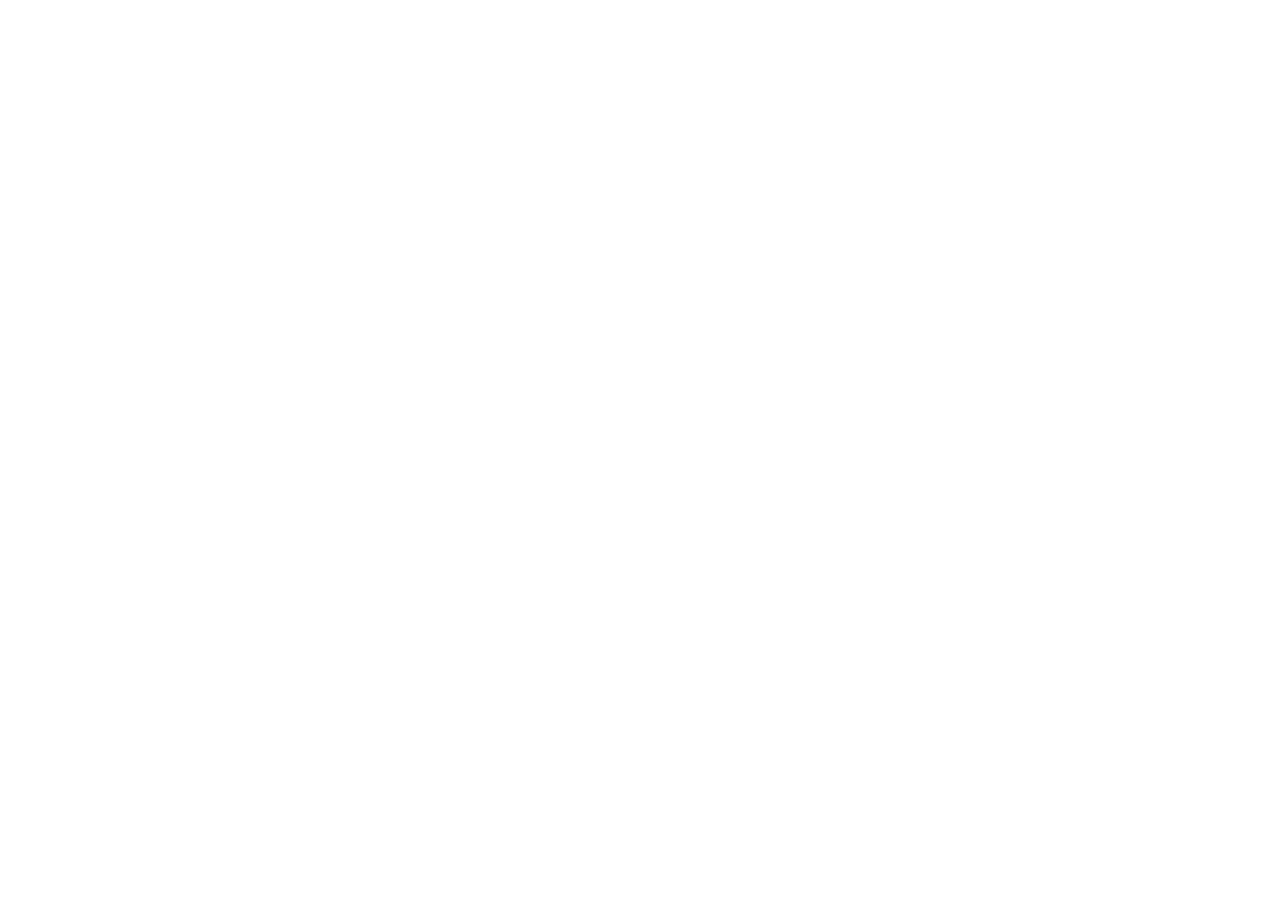
==== login.html @ be06578c "大事件—_02初始化项目" ====
<!DOCTYPE html>
<html lang="en">

<head>
    <meta charset="UTF-8">
    <meta http-equiv="X-UA-Compatible" content="IE=edge">
    <meta name="viewport" content="width=device-width, initial-scale=1.0">
    <title>大事件 - 登录界面</title>


</head>

<body>

</body>

</html>
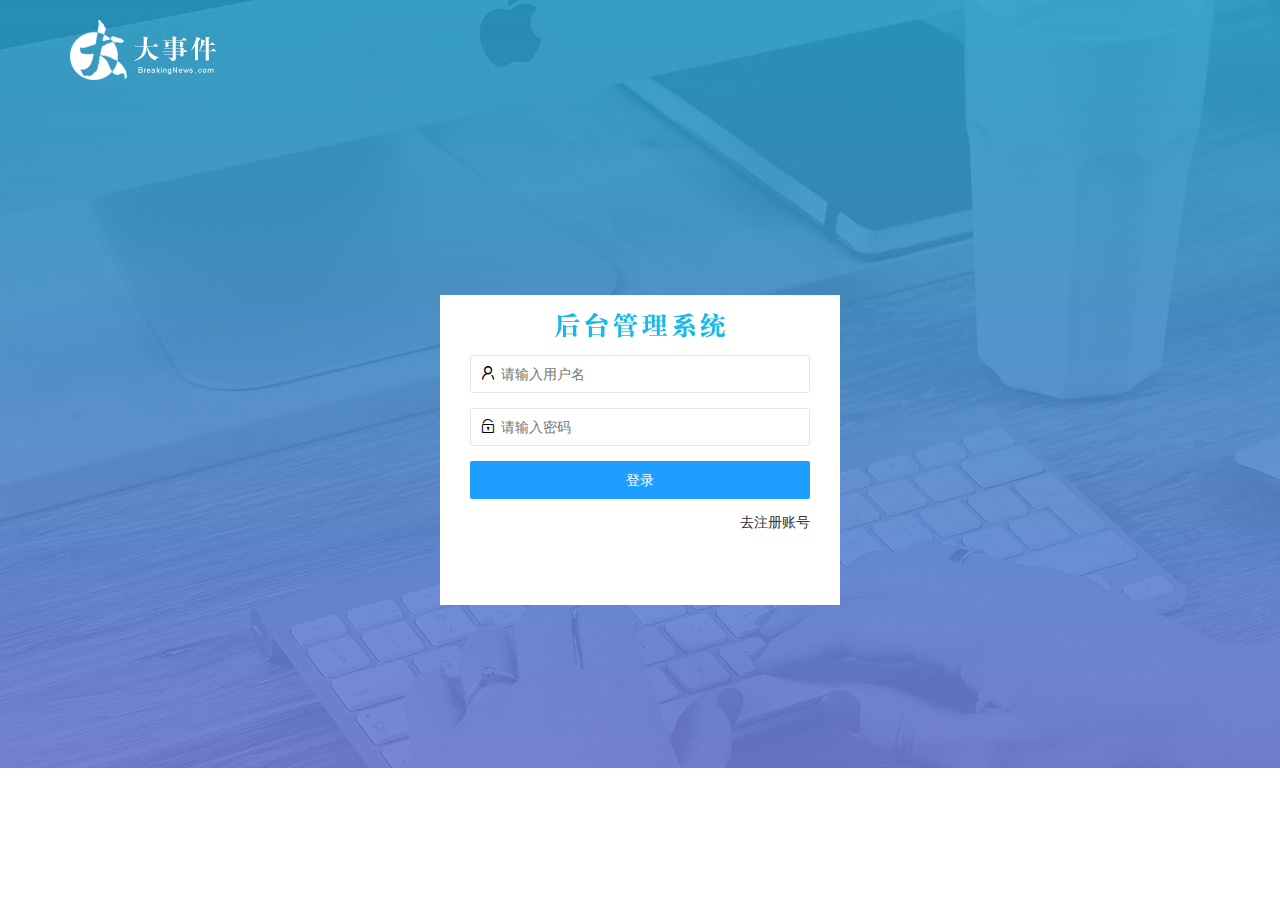
==== commit 3dfcabc5: "注册登录功能完成" ====
--- a/login.html
+++ b/login.html
@@ -6,12 +6,84 @@
     <meta http-equiv="X-UA-Compatible" content="IE=edge">
     <meta name="viewport" content="width=device-width, initial-scale=1.0">
     <title>大事件 - 登录界面</title>
-
-
+    <!-- 引入layui样式 -->
+    <link rel="stylesheet" href="./assets/lib/layui/css/layui.css">
+    <!-- 引入本界面样式 -->
+    <link rel="stylesheet" href="./assets/css/login.css">
 </head>
 
 <body>
+    <div class="layui-main">
+        <!-- 顶部logo区域 -->
+        <div class="header">
+            <img src="./assets/images/logo.png" alt="">
+        </div>
+        <!-- 登录和注册区域 -->
+        <div class="loginAndReg">
+            <!-- 标题 -->
+            <div class="title"></div>
+            <!-- 登录模块 -->
+            <div class="longin">
+                <form class="layui-form" id="form-login" action="">
+                    <div class="layui-form-item">
+                        <i class="layui-icon layui-icon-username"></i>
+                        <input type="text" name="username" required lay-verify="required" placeholder="请输入用户名"
+                            autocomplete="off" class="layui-input">
+                    </div>
+                    <div class="layui-form-item">
+                        <i class="layui-icon layui-icon-password"></i>
+                        <input type="text" name="password" required lay-verify="required|pwd" placeholder="请输入密码"
+                            autocomplete="off" class="layui-input">
+                    </div>
+                    <div class="layui-form-item">
+                        <button class="layui-btn layui-btn-normal layui-btn-fluid" lay-submit
+                            lay-filter="formDemo">登录</button>
+                    </div>
+                    <div class="layui-form-item links">
+                        <a href="javascript:;" id="link_reg">去注册账号</a>
+                    </div>
+                </form>
 
+            </div>
+            <!-- 注册模块 -->
+            <div class="reg" style="display: none;">
+                <form class="layui-form" id="form-reg" action="">
+                    <div class="layui-form-item">
+                        <i class="layui-icon layui-icon-username"></i>
+                        <input type="text" name="username" required lay-verify="required" placeholder="请输入用户名"
+                            autocomplete="off" class="layui-input">
+                    </div>
+                    <div class="layui-form-item">
+                        <i class="layui-icon layui-icon-password"></i>
+                        <input type="text" name="password" required lay-verify="required|pwd" placeholder="请输入密码"
+                            autocomplete="off" class="layui-input">
+                    </div>
+                    <div class="layui-form-item">
+                        <i class="layui-icon layui-icon-password"></i>
+                        <input type="text" name="repassword" required lay-verify="required|repwd" placeholder="再次确认密码"
+                            autocomplete="off" class="layui-input">
+                    </div>
+                    <div class="layui-form-item">
+                        <button class="layui-btn layui-btn-normal layui-btn-fluid" lay-submit
+                            lay-filter="formDemo">注册</button>
+                    </div>
+                    <div class="layui-form-item links">
+                        <a href="javascript:;" id="link_login">去登录</a>
+                    </div>
+                </form>
+
+            </div>
+
+        </div>
+    </div>
+    <!-- 引入layui.js文件 与jq文件没有联系 -->
+    <script src="/assets/lib/layui/layui.all.js"></script>
+    <!-- 引入jq文件 -->
+    <script src="/assets/lib/jquery.js"></script>
+    <!-- 引入baseAPI 必须在jq后面 -->
+    <script src="/assets/js/baseAPI.js"></script>
+    <!-- 引入本界面js文件 -->
+    <script src="/assets/js/longin.js"></script>
 </body>
 
 </html>--- a/assets/lib/layui/css/layui.css
+++ b/assets/lib/layui/css/layui.css
@@ -0,0 +1,2 @@
+/** layui-v2.5.5 MIT License By https://www.layui.com */
+ .layui-inline,img{display:inline-block;vertical-align:middle}h1,h2,h3,h4,h5,h6{font-weight:400}.layui-edge,.layui-header,.layui-inline,.layui-main{position:relative}.layui-body,.layui-edge,.layui-elip{overflow:hidden}.layui-btn,.layui-edge,.layui-inline,img{vertical-align:middle}.layui-btn,.layui-disabled,.layui-icon,.layui-unselect{-moz-user-select:none;-webkit-user-select:none;-ms-user-select:none}.layui-elip,.layui-form-checkbox span,.layui-form-pane .layui-form-label{text-overflow:ellipsis;white-space:nowrap}.layui-breadcrumb,.layui-tree-btnGroup{visibility:hidden}blockquote,body,button,dd,div,dl,dt,form,h1,h2,h3,h4,h5,h6,input,li,ol,p,pre,td,textarea,th,ul{margin:0;padding:0;-webkit-tap-highlight-color:rgba(0,0,0,0)}a:active,a:hover{outline:0}img{border:none}li{list-style:none}table{border-collapse:collapse;border-spacing:0}h4,h5,h6{font-size:100%}button,input,optgroup,option,select,textarea{font-family:inherit;font-size:inherit;font-style:inherit;font-weight:inherit;outline:0}pre{white-space:pre-wrap;white-space:-moz-pre-wrap;white-space:-pre-wrap;white-space:-o-pre-wrap;word-wrap:break-word}body{line-height:24px;font:14px Helvetica Neue,Helvetica,PingFang SC,Tahoma,Arial,sans-serif}hr{height:1px;margin:10px 0;border:0;clear:both}a{color:#333;text-decoration:none}a:hover{color:#777}a cite{font-style:normal;*cursor:pointer}.layui-border-box,.layui-border-box *{box-sizing:border-box}.layui-box,.layui-box *{box-sizing:content-box}.layui-clear{clear:both;*zoom:1}.layui-clear:after{content:'\20';clear:both;*zoom:1;display:block;height:0}.layui-inline{*display:inline;*zoom:1}.layui-edge{display:inline-block;width:0;height:0;border-width:6px;border-style:dashed;border-color:transparent}.layui-edge-top{top:-4px;border-bottom-color:#999;border-bottom-style:solid}.layui-edge-right{border-left-color:#999;border-left-style:solid}.layui-edge-bottom{top:2px;border-top-color:#999;border-top-style:solid}.layui-edge-left{border-right-color:#999;border-right-style:solid}.layui-disabled,.layui-disabled:hover{color:#d2d2d2!important;cursor:not-allowed!important}.layui-circle{border-radius:100%}.layui-show{display:block!important}.layui-hide{display:none!important}@font-face{font-family:layui-icon;src:url(../font/iconfont.eot?v=250);src:url(../font/iconfont.eot?v=250#iefix) format('embedded-opentype'),url(../font/iconfont.woff2?v=250) format('woff2'),url(../font/iconfont.woff?v=250) format('woff'),url(../font/iconfont.ttf?v=250) format('truetype'),url(../font/iconfont.svg?v=250#layui-icon) format('svg')}.layui-icon{font-family:layui-icon!important;font-size:16px;font-style:normal;-webkit-font-smoothing:antialiased;-moz-osx-font-smoothing:grayscale}.layui-icon-reply-fill:before{content:"\e611"}.layui-icon-set-fill:before{content:"\e614"}.layui-icon-menu-fill:before{content:"\e60f"}.layui-icon-search:before{content:"\e615"}.layui-icon-share:before{content:"\e641"}.layui-icon-set-sm:before{content:"\e620"}.layui-icon-engine:before{content:"\e628"}.layui-icon-close:before{content:"\1006"}.layui-icon-close-fill:before{content:"\1007"}.layui-icon-chart-screen:before{content:"\e629"}.layui-icon-star:before{content:"\e600"}.layui-icon-circle-dot:before{content:"\e617"}.layui-icon-chat:before{content:"\e606"}.layui-icon-release:before{content:"\e609"}.layui-icon-list:before{content:"\e60a"}.layui-icon-chart:before{content:"\e62c"}.layui-icon-ok-circle:before{content:"\1005"}.layui-icon-layim-theme:before{content:"\e61b"}.layui-icon-table:before{content:"\e62d"}.layui-icon-right:before{content:"\e602"}.layui-icon-left:before{content:"\e603"}.layui-icon-cart-simple:before{content:"\e698"}.layui-icon-face-cry:before{content:"\e69c"}.layui-icon-face-smile:before{content:"\e6af"}.layui-icon-survey:before{content:"\e6b2"}.layui-icon-tree:before{content:"\e62e"}.layui-icon-upload-circle:before{content:"\e62f"}.layui-icon-add-circle:before{content:"\e61f"}.layui-icon-download-circle:before{content:"\e601"}.layui-icon-templeate-1:before{content:"\e630"}.layui-icon-util:before{content:"\e631"}.layui-icon-face-surprised:before{content:"\e664"}.layui-icon-edit:before{content:"\e642"}.layui-icon-speaker:before{content:"\e645"}.layui-icon-down:before{content:"\e61a"}.layui-icon-file:before{content:"\e621"}.layui-icon-layouts:before{content:"\e632"}.layui-icon-rate-half:before{content:"\e6c9"}.layui-icon-add-circle-fine:before{content:"\e608"}.layui-icon-prev-circle:before{content:"\e633"}.layui-icon-read:before{content:"\e705"}.layui-icon-404:before{content:"\e61c"}.layui-icon-carousel:before{content:"\e634"}.layui-icon-help:before{content:"\e607"}.layui-icon-code-circle:before{content:"\e635"}.layui-icon-water:before{content:"\e636"}.layui-icon-username:before{content:"\e66f"}.layui-icon-find-fill:before{content:"\e670"}.layui-icon-about:before{content:"\e60b"}.layui-icon-location:before{content:"\e715"}.layui-icon-up:before{content:"\e619"}.layui-icon-pause:before{content:"\e651"}.layui-icon-date:before{content:"\e637"}.layui-icon-layim-uploadfile:before{content:"\e61d"}.layui-icon-delete:before{content:"\e640"}.layui-icon-play:before{content:"\e652"}.layui-icon-top:before{content:"\e604"}.layui-icon-friends:before{content:"\e612"}.layui-icon-refresh-3:before{content:"\e9aa"}.layui-icon-ok:before{content:"\e605"}.layui-icon-layer:before{content:"\e638"}.layui-icon-face-smile-fine:before{content:"\e60c"}.layui-icon-dollar:before{content:"\e659"}.layui-icon-group:before{content:"\e613"}.layui-icon-layim-download:before{content:"\e61e"}.layui-icon-picture-fine:before{content:"\e60d"}.layui-icon-link:before{content:"\e64c"}.layui-icon-diamond:before{content:"\e735"}.layui-icon-log:before{content:"\e60e"}.layui-icon-rate-solid:before{content:"\e67a"}.layui-icon-fonts-del:before{content:"\e64f"}.layui-icon-unlink:before{content:"\e64d"}.layui-icon-fonts-clear:before{content:"\e639"}.layui-icon-triangle-r:before{content:"\e623"}.layui-icon-circle:before{content:"\e63f"}.layui-icon-radio:before{content:"\e643"}.layui-icon-align-center:before{content:"\e647"}.layui-icon-align-right:before{content:"\e648"}.layui-icon-align-left:before{content:"\e649"}.layui-icon-loading-1:before{content:"\e63e"}.layui-icon-return:before{content:"\e65c"}.layui-icon-fonts-strong:before{content:"\e62b"}.layui-icon-upload:before{content:"\e67c"}.layui-icon-dialogue:before{content:"\e63a"}.layui-icon-video:before{content:"\e6ed"}.layui-icon-headset:before{content:"\e6fc"}.layui-icon-cellphone-fine:before{content:"\e63b"}.layui-icon-add-1:before{content:"\e654"}.layui-icon-face-smile-b:before{content:"\e650"}.layui-icon-fonts-html:before{content:"\e64b"}.layui-icon-form:before{content:"\e63c"}.layui-icon-cart:before{content:"\e657"}.layui-icon-camera-fill:before{content:"\e65d"}.layui-icon-tabs:before{content:"\e62a"}.layui-icon-fonts-code:before{content:"\e64e"}.layui-icon-fire:before{content:"\e756"}.layui-icon-set:before{content:"\e716"}.layui-icon-fonts-u:before{content:"\e646"}.layui-icon-triangle-d:before{content:"\e625"}.layui-icon-tips:before{content:"\e702"}.layui-icon-picture:before{content:"\e64a"}.layui-icon-more-vertical:before{content:"\e671"}.layui-icon-flag:before{content:"\e66c"}.layui-icon-loading:before{content:"\e63d"}.layui-icon-fonts-i:before{content:"\e644"}.layui-icon-refresh-1:before{content:"\e666"}.layui-icon-rmb:before{content:"\e65e"}.layui-icon-home:before{content:"\e68e"}.layui-icon-user:before{content:"\e770"}.layui-icon-notice:before{content:"\e667"}.layui-icon-login-weibo:before{content:"\e675"}.layui-icon-voice:before{content:"\e688"}.layui-icon-upload-drag:before{content:"\e681"}.layui-icon-login-qq:before{content:"\e676"}.layui-icon-snowflake:before{content:"\e6b1"}.layui-icon-file-b:before{content:"\e655"}.layui-icon-template:before{content:"\e663"}.layui-icon-auz:before{content:"\e672"}.layui-icon-console:before{content:"\e665"}.layui-icon-app:before{content:"\e653"}.layui-icon-prev:before{content:"\e65a"}.layui-icon-website:before{content:"\e7ae"}.layui-icon-next:before{content:"\e65b"}.layui-icon-component:before{content:"\e857"}.layui-icon-more:before{content:"\e65f"}.layui-icon-login-wechat:before{content:"\e677"}.layui-icon-shrink-right:before{content:"\e668"}.layui-icon-spread-left:before{content:"\e66b"}.layui-icon-camera:before{content:"\e660"}.layui-icon-note:before{content:"\e66e"}.layui-icon-refresh:before{content:"\e669"}.layui-icon-female:before{content:"\e661"}.layui-icon-male:before{content:"\e662"}.layui-icon-password:before{content:"\e673"}.layui-icon-senior:before{content:"\e674"}.layui-icon-theme:before{content:"\e66a"}.layui-icon-tread:before{content:"\e6c5"}.layui-icon-praise:before{content:"\e6c6"}.layui-icon-star-fill:before{content:"\e658"}.layui-icon-rate:before{content:"\e67b"}.layui-icon-template-1:before{content:"\e656"}.layui-icon-vercode:before{content:"\e679"}.layui-icon-cellphone:before{content:"\e678"}.layui-icon-screen-full:before{content:"\e622"}.layui-icon-screen-restore:before{content:"\e758"}.layui-icon-cols:before{content:"\e610"}.layui-icon-export:before{content:"\e67d"}.layui-icon-print:before{content:"\e66d"}.layui-icon-slider:before{content:"\e714"}.layui-icon-addition:before{content:"\e624"}.layui-icon-subtraction:before{content:"\e67e"}.layui-icon-service:before{content:"\e626"}.layui-icon-transfer:before{content:"\e691"}.layui-main{width:1140px;margin:0 auto}.layui-header{z-index:1000;height:60px}.layui-header a:hover{transition:all .5s;-webkit-transition:all .5s}.layui-side{position:fixed;left:0;top:0;bottom:0;z-index:999;width:200px;overflow-x:hidden}.layui-side-scroll{position:relative;width:220px;height:100%;overflow-x:hidden}.layui-body{position:absolute;left:200px;right:0;top:0;bottom:0;z-index:998;width:auto;overflow-y:auto;box-sizing:border-box}.layui-layout-body{overflow:hidden}.layui-layout-admin .layui-header{background-color:#23262E}.layui-layout-admin .layui-side{top:60px;width:200px;overflow-x:hidden}.layui-layout-admin .layui-body{position:fixed;top:60px;bottom:44px}.layui-layout-admin .layui-main{width:auto;margin:0 15px}.layui-layout-admin .layui-footer{position:fixed;left:200px;right:0;bottom:0;height:44px;line-height:44px;padding:0 15px;background-color:#eee}.layui-layout-admin .layui-logo{position:absolute;left:0;top:0;width:200px;height:100%;line-height:60px;text-align:center;color:#009688;font-size:16px}.layui-layout-admin .layui-header .layui-nav{background:0 0}.layui-layout-left{position:absolute!important;left:200px;top:0}.layui-layout-right{position:absolute!important;right:0;top:0}.layui-container{position:relative;margin:0 auto;padding:0 15px;box-sizing:border-box}.layui-fluid{position:relative;margin:0 auto;padding:0 15px}.layui-row:after,.layui-row:before{content:'';display:block;clear:both}.layui-col-lg1,.layui-col-lg10,.layui-col-lg11,.layui-col-lg12,.layui-col-lg2,.layui-col-lg3,.layui-col-lg4,.layui-col-lg5,.layui-col-lg6,.layui-col-lg7,.layui-col-lg8,.layui-col-lg9,.layui-col-md1,.layui-col-md10,.layui-col-md11,.layui-col-md12,.layui-col-md2,.layui-col-md3,.layui-col-md4,.layui-col-md5,.layui-col-md6,.layui-col-md7,.layui-col-md8,.layui-col-md9,.layui-col-sm1,.layui-col-sm10,.layui-col-sm11,.layui-col-sm12,.layui-col-sm2,.layui-col-sm3,.layui-col-sm4,.layui-col-sm5,.layui-col-sm6,.layui-col-sm7,.layui-col-sm8,.layui-col-sm9,.layui-col-xs1,.layui-col-xs10,.layui-col-xs11,.layui-col-xs12,.layui-col-xs2,.layui-col-xs3,.layui-col-xs4,.layui-col-xs5,.layui-col-xs6,.layui-col-xs7,.layui-col-xs8,.layui-col-xs9{position:relative;display:block;box-sizing:border-box}.layui-col-xs1,.layui-col-xs10,.layui-col-xs11,.layui-col-xs12,.layui-col-xs2,.layui-col-xs3,.layui-col-xs4,.layui-col-xs5,.layui-col-xs6,.layui-col-xs7,.layui-col-xs8,.layui-col-xs9{float:left}.layui-col-xs1{width:8.33333333%}.layui-col-xs2{width:16.66666667%}.layui-col-xs3{width:25%}.layui-col-xs4{width:33.33333333%}.layui-col-xs5{width:41.66666667%}.layui-col-xs6{width:50%}.layui-col-xs7{width:58.33333333%}.layui-col-xs8{width:66.66666667%}.layui-col-xs9{width:75%}.layui-col-xs10{width:83.33333333%}.layui-col-xs11{width:91.66666667%}.layui-col-xs12{width:100%}.layui-col-xs-offset1{margin-left:8.33333333%}.layui-col-xs-offset2{margin-left:16.66666667%}.layui-col-xs-offset3{margin-left:25%}.layui-col-xs-offset4{margin-left:33.33333333%}.layui-col-xs-offset5{margin-left:41.66666667%}.layui-col-xs-offset6{margin-left:50%}.layui-col-xs-offset7{margin-left:58.33333333%}.layui-col-xs-offset8{margin-left:66.66666667%}.layui-col-xs-offset9{margin-left:75%}.layui-col-xs-offset10{margin-left:83.33333333%}.layui-col-xs-offset11{margin-left:91.66666667%}.layui-col-xs-offset12{margin-left:100%}@media screen and (max-width:768px){.layui-hide-xs{display:none!important}.layui-show-xs-block{display:block!important}.layui-show-xs-inline{display:inline!important}.layui-show-xs-inline-block{display:inline-block!important}}@media screen and (min-width:768px){.layui-container{width:750px}.layui-hide-sm{display:none!important}.layui-show-sm-block{display:block!important}.layui-show-sm-inline{display:inline!important}.layui-show-sm-inline-block{display:inline-block!important}.layui-col-sm1,.layui-col-sm10,.layui-col-sm11,.layui-col-sm12,.layui-col-sm2,.layui-col-sm3,.layui-col-sm4,.layui-col-sm5,.layui-col-sm6,.layui-col-sm7,.layui-col-sm8,.layui-col-sm9{float:left}.layui-col-sm1{width:8.33333333%}.layui-col-sm2{width:16.66666667%}.layui-col-sm3{width:25%}.layui-col-sm4{width:33.33333333%}.layui-col-sm5{width:41.66666667%}.layui-col-sm6{width:50%}.layui-col-sm7{width:58.33333333%}.layui-col-sm8{width:66.66666667%}.layui-col-sm9{width:75%}.layui-col-sm10{width:83.33333333%}.layui-col-sm11{width:91.66666667%}.layui-col-sm12{width:100%}.layui-col-sm-offset1{margin-left:8.33333333%}.layui-col-sm-offset2{margin-left:16.66666667%}.layui-col-sm-offset3{margin-left:25%}.layui-col-sm-offset4{margin-left:33.33333333%}.layui-col-sm-offset5{margin-left:41.66666667%}.layui-col-sm-offset6{margin-left:50%}.layui-col-sm-offset7{margin-left:58.33333333%}.layui-col-sm-offset8{margin-left:66.66666667%}.layui-col-sm-offset9{margin-left:75%}.layui-col-sm-offset10{margin-left:83.33333333%}.layui-col-sm-offset11{margin-left:91.66666667%}.layui-col-sm-offset12{margin-left:100%}}@media screen and (min-width:992px){.layui-container{width:970px}.layui-hide-md{display:none!important}.layui-show-md-block{display:block!important}.layui-show-md-inline{display:inline!important}.layui-show-md-inline-block{display:inline-block!important}.layui-col-md1,.layui-col-md10,.layui-col-md11,.layui-col-md12,.layui-col-md2,.layui-col-md3,.layui-col-md4,.layui-col-md5,.layui-col-md6,.layui-col-md7,.layui-col-md8,.layui-col-md9{float:left}.layui-col-md1{width:8.33333333%}.layui-col-md2{width:16.66666667%}.layui-col-md3{width:25%}.layui-col-md4{width:33.33333333%}.layui-col-md5{width:41.66666667%}.layui-col-md6{width:50%}.layui-col-md7{width:58.33333333%}.layui-col-md8{width:66.66666667%}.layui-col-md9{width:75%}.layui-col-md10{width:83.33333333%}.layui-col-md11{width:91.66666667%}.layui-col-md12{width:100%}.layui-col-md-offset1{margin-left:8.33333333%}.layui-col-md-offset2{margin-left:16.66666667%}.layui-col-md-offset3{margin-left:25%}.layui-col-md-offset4{margin-left:33.33333333%}.layui-col-md-offset5{margin-left:41.66666667%}.layui-col-md-offset6{margin-left:50%}.layui-col-md-offset7{margin-left:58.33333333%}.layui-col-md-offset8{margin-left:66.66666667%}.layui-col-md-offset9{margin-left:75%}.layui-col-md-offset10{margin-left:83.33333333%}.layui-col-md-offset11{margin-left:91.66666667%}.layui-col-md-offset12{margin-left:100%}}@media screen and (min-width:1200px){.layui-container{width:1170px}.layui-hide-lg{display:none!important}.layui-show-lg-block{display:block!important}.layui-show-lg-inline{display:inline!important}.layui-show-lg-inline-block{display:inline-block!important}.layui-col-lg1,.layui-col-lg10,.layui-col-lg11,.layui-col-lg12,.layui-col-lg2,.layui-col-lg3,.layui-col-lg4,.layui-col-lg5,.layui-col-lg6,.layui-col-lg7,.layui-col-lg8,.layui-col-lg9{float:left}.layui-col-lg1{width:8.33333333%}.layui-col-lg2{width:16.66666667%}.layui-col-lg3{width:25%}.layui-col-lg4{width:33.33333333%}.layui-col-lg5{width:41.66666667%}.layui-col-lg6{width:50%}.layui-col-lg7{width:58.33333333%}.layui-col-lg8{width:66.66666667%}.layui-col-lg9{width:75%}.layui-col-lg10{width:83.33333333%}.layui-col-lg11{width:91.66666667%}.layui-col-lg12{width:100%}.layui-col-lg-offset1{margin-left:8.33333333%}.layui-col-lg-offset2{margin-left:16.66666667%}.layui-col-lg-offset3{margin-left:25%}.layui-col-lg-offset4{margin-left:33.33333333%}.layui-col-lg-offset5{margin-left:41.66666667%}.layui-col-lg-offset6{margin-left:50%}.layui-col-lg-offset7{margin-left:58.33333333%}.layui-col-lg-offset8{margin-left:66.66666667%}.layui-col-lg-offset9{margin-left:75%}.layui-col-lg-offset10{margin-left:83.33333333%}.layui-col-lg-offset11{margin-left:91.66666667%}.layui-col-lg-offset12{margin-left:100%}}.layui-col-space1{margin:-.5px}.layui-col-space1>*{padding:.5px}.layui-col-space3{margin:-1.5px}.layui-col-space3>*{padding:1.5px}.layui-col-space5{margin:-2.5px}.layui-col-space5>*{padding:2.5px}.layui-col-space8{margin:-3.5px}.layui-col-space8>*{padding:3.5px}.layui-col-space10{margin:-5px}.layui-col-space10>*{padding:5px}.layui-col-space12{margin:-6px}.layui-col-space12>*{padding:6px}.layui-col-space15{margin:-7.5px}.layui-col-space15>*{padding:7.5px}.layui-col-space18{margin:-9px}.layui-col-space18>*{padding:9px}.layui-col-space20{margin:-10px}.layui-col-space20>*{padding:10px}.layui-col-space22{margin:-11px}.layui-col-space22>*{padding:11px}.layui-col-space25{margin:-12.5px}.layui-col-space25>*{padding:12.5px}.layui-col-space30{margin:-15px}.layui-col-space30>*{padding:15px}.layui-btn,.layui-input,.layui-select,.layui-textarea,.layui-upload-button{outline:0;-webkit-appearance:none;transition:all .3s;-webkit-transition:all .3s;box-sizing:border-box}.layui-elem-quote{margin-bottom:10px;padding:15px;line-height:22px;border-left:5px solid #009688;border-radius:0 2px 2px 0;background-color:#f2f2f2}.layui-quote-nm{border-style:solid;border-width:1px 1px 1px 5px;background:0 0}.layui-elem-field{margin-bottom:10px;padding:0;border-width:1px;border-style:solid}.layui-elem-field legend{margin-left:20px;padding:0 10px;font-size:20px;font-weight:300}.layui-field-title{margin:10px 0 20px;border-width:1px 0 0}.layui-field-box{padding:10px 15px}.layui-field-title .layui-field-box{padding:10px 0}.layui-progress{position:relative;height:6px;border-radius:20px;background-color:#e2e2e2}.layui-progress-bar{position:absolute;left:0;top:0;width:0;max-width:100%;height:6px;border-radius:20px;text-align:right;background-color:#5FB878;transition:all .3s;-webkit-transition:all .3s}.layui-progress-big,.layui-progress-big .layui-progress-bar{height:18px;line-height:18px}.layui-progress-text{position:relative;top:-20px;line-height:18px;font-size:12px;color:#666}.layui-progress-big .layui-progress-text{position:static;padding:0 10px;color:#fff}.layui-collapse{border-width:1px;border-style:solid;border-radius:2px}.layui-colla-content,.layui-colla-item{border-top-width:1px;border-top-style:solid}.layui-colla-item:first-child{border-top:none}.layui-colla-title{position:relative;height:42px;line-height:42px;padding:0 15px 0 35px;color:#333;background-color:#f2f2f2;cursor:pointer;font-size:14px;overflow:hidden}.layui-colla-content{display:none;padding:10px 15px;line-height:22px;color:#666}.layui-colla-icon{position:absolute;left:15px;top:0;font-size:14px}.layui-card{margin-bottom:15px;border-radius:2px;background-color:#fff;box-shadow:0 1px 2px 0 rgba(0,0,0,.05)}.layui-card:last-child{margin-bottom:0}.layui-card-header{position:relative;height:42px;line-height:42px;padding:0 15px;border-bottom:1px solid #f6f6f6;color:#333;border-radius:2px 2px 0 0;font-size:14px}.layui-bg-black,.layui-bg-blue,.layui-bg-cyan,.layui-bg-green,.layui-bg-orange,.layui-bg-red{color:#fff!important}.layui-card-body{position:relative;padding:10px 15px;line-height:24px}.layui-card-body[pad15]{padding:15px}.layui-card-body[pad20]{padding:20px}.layui-card-body .layui-table{margin:5px 0}.layui-card .layui-tab{margin:0}.layui-panel-window{position:relative;padding:15px;border-radius:0;border-top:5px solid #E6E6E6;background-color:#fff}.layui-auxiliar-moving{position:fixed;left:0;right:0;top:0;bottom:0;width:100%;height:100%;background:0 0;z-index:9999999999}.layui-form-label,.layui-form-mid,.layui-form-select,.layui-input-block,.layui-input-inline,.layui-textarea{position:relative}.layui-bg-red{background-color:#FF5722!important}.layui-bg-orange{background-color:#FFB800!important}.layui-bg-green{background-color:#009688!important}.layui-bg-cyan{background-color:#2F4056!important}.layui-bg-blue{background-color:#1E9FFF!important}.layui-bg-black{background-color:#393D49!important}.layui-bg-gray{background-color:#eee!important;color:#666!important}.layui-badge-rim,.layui-colla-content,.layui-colla-item,.layui-collapse,.layui-elem-field,.layui-form-pane .layui-form-item[pane],.layui-form-pane .layui-form-label,.layui-input,.layui-layedit,.layui-layedit-tool,.layui-quote-nm,.layui-select,.layui-tab-bar,.layui-tab-card,.layui-tab-title,.layui-tab-title .layui-this:after,.layui-textarea{border-color:#e6e6e6}.layui-timeline-item:before,hr{background-color:#e6e6e6}.layui-text{line-height:22px;font-size:14px;color:#666}.layui-text h1,.layui-text h2,.layui-text h3{font-weight:500;color:#333}.layui-text h1{font-size:30px}.layui-text h2{font-size:24px}.layui-text h3{font-size:18px}.layui-text a:not(.layui-btn){color:#01AAED}.layui-text a:not(.layui-btn):hover{text-decoration:underline}.layui-text ul{padding:5px 0 5px 15px}.layui-text ul li{margin-top:5px;list-style-type:disc}.layui-text em,.layui-word-aux{color:#999!important;padding:0 5px!important}.layui-btn{display:inline-block;height:38px;line-height:38px;padding:0 18px;background-color:#009688;color:#fff;white-space:nowrap;text-align:center;font-size:14px;border:none;border-radius:2px;cursor:pointer}.layui-btn:hover{opacity:.8;filter:alpha(opacity=80);color:#fff}.layui-btn:active{opacity:1;filter:alpha(opacity=100)}.layui-btn+.layui-btn{margin-left:10px}.layui-btn-container{font-size:0}.layui-btn-container .layui-btn{margin-right:10px;margin-bottom:10px}.layui-btn-container .layui-btn+.layui-btn{margin-left:0}.layui-table .layui-btn-container .layui-btn{margin-bottom:9px}.layui-btn-radius{border-radius:100px}.layui-btn .layui-icon{margin-right:3px;font-size:18px;vertical-align:bottom;vertical-align:middle\9}.layui-btn-primary{border:1px solid #C9C9C9;background-color:#fff;color:#555}.layui-btn-primary:hover{border-color:#009688;color:#333}.layui-btn-normal{background-color:#1E9FFF}.layui-btn-warm{background-color:#FFB800}.layui-btn-danger{background-color:#FF5722}.layui-btn-checked{background-color:#5FB878}.layui-btn-disabled,.layui-btn-disabled:active,.layui-btn-disabled:hover{border:1px solid #e6e6e6;background-color:#FBFBFB;color:#C9C9C9;cursor:not-allowed;opacity:1}.layui-btn-lg{height:44px;line-height:44px;padding:0 25px;font-size:16px}.layui-btn-sm{height:30px;line-height:30px;padding:0 10px;font-size:12px}.layui-btn-sm i{font-size:16px!important}.layui-btn-xs{height:22px;line-height:22px;padding:0 5px;font-size:12px}.layui-btn-xs i{font-size:14px!important}.layui-btn-group{display:inline-block;vertical-align:middle;font-size:0}.layui-btn-group .layui-btn{margin-left:0!important;margin-right:0!important;border-left:1px solid rgba(255,255,255,.5);border-radius:0}.layui-btn-group .layui-btn-primary{border-left:none}.layui-btn-group .layui-btn-primary:hover{border-color:#C9C9C9;color:#009688}.layui-btn-group .layui-btn:first-child{border-left:none;border-radius:2px 0 0 2px}.layui-btn-group .layui-btn-primary:first-child{border-left:1px solid #c9c9c9}.layui-btn-group .layui-btn:last-child{border-radius:0 2px 2px 0}.layui-btn-group .layui-btn+.layui-btn{margin-left:0}.layui-btn-group+.layui-btn-group{margin-left:10px}.layui-btn-fluid{width:100%}.layui-input,.layui-select,.layui-textarea{height:38px;line-height:1.3;line-height:38px\9;border-width:1px;border-style:solid;background-color:#fff;border-radius:2px}.layui-input::-webkit-input-placeholder,.layui-select::-webkit-input-placeholder,.layui-textarea::-webkit-input-placeholder{line-height:1.3}.layui-input,.layui-textarea{display:block;width:100%;padding-left:10px}.layui-input:hover,.layui-textarea:hover{border-color:#D2D2D2!important}.layui-input:focus,.layui-textarea:focus{border-color:#C9C9C9!important}.layui-textarea{min-height:100px;height:auto;line-height:20px;padding:6px 10px;resize:vertical}.layui-select{padding:0 10px}.layui-form input[type=checkbox],.layui-form input[type=radio],.layui-form select{display:none}.layui-form [lay-ignore]{display:initial}.layui-form-item{margin-bottom:15px;clear:both;*zoom:1}.layui-form-item:after{content:'\20';clear:both;*zoom:1;display:block;height:0}.layui-form-label{float:left;display:block;padding:9px 15px;width:80px;font-weight:400;line-height:20px;text-align:right}.layui-form-label-col{display:block;float:none;padding:9px 0;line-height:20px;text-align:left}.layui-form-item .layui-inline{margin-bottom:5px;margin-right:10px}.layui-input-block{margin-left:110px;min-height:36px}.layui-input-inline{display:inline-block;vertical-align:middle}.layui-form-item .layui-input-inline{float:left;width:190px;margin-right:10px}.layui-form-text .layui-input-inline{width:auto}.layui-form-mid{float:left;display:block;padding:9px 0!important;line-height:20px;margin-right:10px}.layui-form-danger+.layui-form-select .layui-input,.layui-form-danger:focus{border-color:#FF5722!important}.layui-form-select .layui-input{padding-right:30px;cursor:pointer}.layui-form-select .layui-edge{position:absolute;right:10px;top:50%;margin-top:-3px;cursor:pointer;border-width:6px;border-top-color:#c2c2c2;border-top-style:solid;transition:all .3s;-webkit-transition:all .3s}.layui-form-select dl{display:none;position:absolute;left:0;top:42px;padding:5px 0;z-index:899;min-width:100%;border:1px solid #d2d2d2;max-height:300px;overflow-y:auto;background-color:#fff;border-radius:2px;box-shadow:0 2px 4px rgba(0,0,0,.12);box-sizing:border-box}.layui-form-select dl dd,.layui-form-select dl dt{padding:0 10px;line-height:36px;white-space:nowrap;overflow:hidden;text-overflow:ellipsis}.layui-form-select dl dt{font-size:12px;color:#999}.layui-form-select dl dd{cursor:pointer}.layui-form-select dl dd:hover{background-color:#f2f2f2;-webkit-transition:.5s all;transition:.5s all}.layui-form-select .layui-select-group dd{padding-left:20px}.layui-form-select dl dd.layui-select-tips{padding-left:10px!important;color:#999}.layui-form-select dl dd.layui-this{background-color:#5FB878;color:#fff}.layui-form-checkbox,.layui-form-select dl dd.layui-disabled{background-color:#fff}.layui-form-selected dl{display:block}.layui-form-checkbox,.layui-form-checkbox *,.layui-form-switch{display:inline-block;vertical-align:middle}.layui-form-selected .layui-edge{margin-top:-9px;-webkit-transform:rotate(180deg);transform:rotate(180deg);margin-top:-3px\9}:root .layui-form-selected .layui-edge{margin-top:-9px\0/IE9}.layui-form-selectup dl{top:auto;bottom:42px}.layui-select-none{margin:5px 0;text-align:center;color:#999}.layui-select-disabled .layui-disabled{border-color:#eee!important}.layui-select-disabled .layui-edge{border-top-color:#d2d2d2}.layui-form-checkbox{position:relative;height:30px;line-height:30px;margin-right:10px;padding-right:30px;cursor:pointer;font-size:0;-webkit-transition:.1s linear;transition:.1s linear;box-sizing:border-box}.layui-form-checkbox span{padding:0 10px;height:100%;font-size:14px;border-radius:2px 0 0 2px;background-color:#d2d2d2;color:#fff;overflow:hidden}.layui-form-checkbox:hover span{background-color:#c2c2c2}.layui-form-checkbox i{position:absolute;right:0;top:0;width:30px;height:28px;border:1px solid #d2d2d2;border-left:none;border-radius:0 2px 2px 0;color:#fff;font-size:20px;text-align:center}.layui-form-checkbox:hover i{border-color:#c2c2c2;color:#c2c2c2}.layui-form-checked,.layui-form-checked:hover{border-color:#5FB878}.layui-form-checked span,.layui-form-checked:hover span{background-color:#5FB878}.layui-form-checked i,.layui-form-checked:hover i{color:#5FB878}.layui-form-item .layui-form-checkbox{margin-top:4px}.layui-form-checkbox[lay-skin=primary]{height:auto!important;line-height:normal!important;min-width:18px;min-height:18px;border:none!important;margin-right:0;padding-left:28px;padding-right:0;background:0 0}.layui-form-checkbox[lay-skin=primary] span{padding-left:0;padding-right:15px;line-height:18px;background:0 0;color:#666}.layui-form-checkbox[lay-skin=primary] i{right:auto;left:0;width:16px;height:16px;line-height:16px;border:1px solid #d2d2d2;font-size:12px;border-radius:2px;background-color:#fff;-webkit-transition:.1s linear;transition:.1s linear}.layui-form-checkbox[lay-skin=primary]:hover i{border-color:#5FB878;color:#fff}.layui-form-checked[lay-skin=primary] i{border-color:#5FB878!important;background-color:#5FB878;color:#fff}.layui-checkbox-disbaled[lay-skin=primary] span{background:0 0!important;color:#c2c2c2}.layui-checkbox-disbaled[lay-skin=primary]:hover i{border-color:#d2d2d2}.layui-form-item .layui-form-checkbox[lay-skin=primary]{margin-top:10px}.layui-form-switch{position:relative;height:22px;line-height:22px;min-width:35px;padding:0 5px;margin-top:8px;border:1px solid #d2d2d2;border-radius:20px;cursor:pointer;background-color:#fff;-webkit-transition:.1s linear;transition:.1s linear}.layui-form-switch i{position:absolute;left:5px;top:3px;width:16px;height:16px;border-radius:20px;background-color:#d2d2d2;-webkit-transition:.1s linear;transition:.1s linear}.layui-form-switch em{position:relative;top:0;width:25px;margin-left:21px;padding:0!important;text-align:center!important;color:#999!important;font-style:normal!important;font-size:12px}.layui-form-onswitch{border-color:#5FB878;background-color:#5FB878}.layui-checkbox-disbaled,.layui-checkbox-disbaled i{border-color:#e2e2e2!important}.layui-form-onswitch i{left:100%;margin-left:-21px;background-color:#fff}.layui-form-onswitch em{margin-left:5px;margin-right:21px;color:#fff!important}.layui-checkbox-disbaled span{background-color:#e2e2e2!important}.layui-checkbox-disbaled:hover i{color:#fff!important}[lay-radio]{display:none}.layui-form-radio,.layui-form-radio *{display:inline-block;vertical-align:middle}.layui-form-radio{line-height:28px;margin:6px 10px 0 0;padding-right:10px;cursor:pointer;font-size:0}.layui-form-radio *{font-size:14px}.layui-form-radio>i{margin-right:8px;font-size:22px;color:#c2c2c2}.layui-form-radio>i:hover,.layui-form-radioed>i{color:#5FB878}.layui-radio-disbaled>i{color:#e2e2e2!important}.layui-form-pane .layui-form-label{width:110px;padding:8px 15px;height:38px;line-height:20px;border-width:1px;border-style:solid;border-radius:2px 0 0 2px;text-align:center;background-color:#FBFBFB;overflow:hidden;box-sizing:border-box}.layui-form-pane .layui-input-inline{margin-left:-1px}.layui-form-pane .layui-input-block{margin-left:110px;left:-1px}.layui-form-pane .layui-input{border-radius:0 2px 2px 0}.layui-form-pane .layui-form-text .layui-form-label{float:none;width:100%;border-radius:2px;box-sizing:border-box;text-align:left}.layui-form-pane .layui-form-text .layui-input-inline{display:block;margin:0;top:-1px;clear:both}.layui-form-pane .layui-form-text .layui-input-block{margin:0;left:0;top:-1px}.layui-form-pane .layui-form-text .layui-textarea{min-height:100px;border-radius:0 0 2px 2px}.layui-form-pane .layui-form-checkbox{margin:4px 0 4px 10px}.layui-form-pane .layui-form-radio,.layui-form-pane .layui-form-switch{margin-top:6px;margin-left:10px}.layui-form-pane .layui-form-item[pane]{position:relative;border-width:1px;border-style:solid}.layui-form-pane .layui-form-item[pane] .layui-form-label{position:absolute;left:0;top:0;height:100%;border-width:0 1px 0 0}.layui-form-pane .layui-form-item[pane] .layui-input-inline{margin-left:110px}@media screen and (max-width:450px){.layui-form-item .layui-form-label{text-overflow:ellipsis;overflow:hidden;white-space:nowrap}.layui-form-item .layui-inline{display:block;margin-right:0;margin-bottom:20px;clear:both}.layui-form-item .layui-inline:after{content:'\20';clear:both;display:block;height:0}.layui-form-item .layui-input-inline{display:block;float:none;left:-3px;width:auto;margin:0 0 10px 112px}.layui-form-item .layui-input-inline+.layui-form-mid{margin-left:110px;top:-5px;padding:0}.layui-form-item .layui-form-checkbox{margin-right:5px;margin-bottom:5px}}.layui-layedit{border-width:1px;border-style:solid;border-radius:2px}.layui-layedit-tool{padding:3px 5px;border-bottom-width:1px;border-bottom-style:solid;font-size:0}.layedit-tool-fixed{position:fixed;top:0;border-top:1px solid #e2e2e2}.layui-layedit-tool .layedit-tool-mid,.layui-layedit-tool .layui-icon{display:inline-block;vertical-align:middle;text-align:center;font-size:14px}.layui-layedit-tool .layui-icon{position:relative;width:32px;height:30px;line-height:30px;margin:3px 5px;color:#777;cursor:pointer;border-radius:2px}.layui-layedit-tool .layui-icon:hover{color:#393D49}.layui-layedit-tool .layui-icon:active{color:#000}.layui-layedit-tool .layedit-tool-active{background-color:#e2e2e2;color:#000}.layui-layedit-tool .layui-disabled,.layui-layedit-tool .layui-disabled:hover{color:#d2d2d2;cursor:not-allowed}.layui-layedit-tool .layedit-tool-mid{width:1px;height:18px;margin:0 10px;background-color:#d2d2d2}.layedit-tool-html{width:50px!important;font-size:30px!important}.layedit-tool-b,.layedit-tool-code,.layedit-tool-help{font-size:16px!important}.layedit-tool-d,.layedit-tool-face,.layedit-tool-image,.layedit-tool-unlink{font-size:18px!important}.layedit-tool-image input{position:absolute;font-size:0;left:0;top:0;width:100%;height:100%;opacity:.01;filter:Alpha(opacity=1);cursor:pointer}.layui-layedit-iframe iframe{display:block;width:100%}#LAY_layedit_code{overflow:hidden}.layui-laypage{display:inline-block;*display:inline;*zoom:1;vertical-align:middle;margin:10px 0;font-size:0}.layui-laypage>a:first-child,.layui-laypage>a:first-child em{border-radius:2px 0 0 2px}.layui-laypage>a:last-child,.layui-laypage>a:last-child em{border-radius:0 2px 2px 0}.layui-laypage>:first-child{margin-left:0!important}.layui-laypage>:last-child{margin-right:0!important}.layui-laypage a,.layui-laypage button,.layui-laypage input,.layui-laypage select,.layui-laypage span{border:1px solid #e2e2e2}.layui-laypage a,.layui-laypage span{display:inline-block;*display:inline;*zoom:1;vertical-align:middle;padding:0 15px;height:28px;line-height:28px;margin:0 -1px 5px 0;background-color:#fff;color:#333;font-size:12px}.layui-flow-more a *,.layui-laypage input,.layui-table-view select[lay-ignore]{display:inline-block}.layui-laypage a:hover{color:#009688}.layui-laypage em{font-style:normal}.layui-laypage .layui-laypage-spr{color:#999;font-weight:700}.layui-laypage a{text-decoration:none}.layui-laypage .layui-laypage-curr{position:relative}.layui-laypage .layui-laypage-curr em{position:relative;color:#fff}.layui-laypage .layui-laypage-curr .layui-laypage-em{position:absolute;left:-1px;top:-1px;padding:1px;width:100%;height:100%;background-color:#009688}.layui-laypage-em{border-radius:2px}.layui-laypage-next em,.layui-laypage-prev em{font-family:Sim sun;font-size:16px}.layui-laypage .layui-laypage-count,.layui-laypage .layui-laypage-limits,.layui-laypage .layui-laypage-refresh,.layui-laypage .layui-laypage-skip{margin-left:10px;margin-right:10px;padding:0;border:none}.layui-laypage .layui-laypage-limits,.layui-laypage .layui-laypage-refresh{vertical-align:top}.layui-laypage .layui-laypage-refresh i{font-size:18px;cursor:pointer}.layui-laypage select{height:22px;padding:3px;border-radius:2px;cursor:pointer}.layui-laypage .layui-laypage-skip{height:30px;line-height:30px;color:#999}.layui-laypage button,.layui-laypage input{height:30px;line-height:30px;border-radius:2px;vertical-align:top;background-color:#fff;box-sizing:border-box}.layui-laypage input{width:40px;margin:0 10px;padding:0 3px;text-align:center}.layui-laypage input:focus,.layui-laypage select:focus{border-color:#009688!important}.layui-laypage button{margin-left:10px;padding:0 10px;cursor:pointer}.layui-table,.layui-table-view{margin:10px 0}.layui-flow-more{margin:10px 0;text-align:center;color:#999;font-size:14px}.layui-flow-more a{height:32px;line-height:32px}.layui-flow-more a *{vertical-align:top}.layui-flow-more a cite{padding:0 20px;border-radius:3px;background-color:#eee;color:#333;font-style:normal}.layui-flow-more a cite:hover{opacity:.8}.layui-flow-more a i{font-size:30px;color:#737383}.layui-table{width:100%;background-color:#fff;color:#666}.layui-table tr{transition:all .3s;-webkit-transition:all .3s}.layui-table th{text-align:left;font-weight:400}.layui-table tbody tr:hover,.layui-table thead tr,.layui-table-click,.layui-table-header,.layui-table-hover,.layui-table-mend,.layui-table-patch,.layui-table-tool,.layui-table-total,.layui-table-total tr,.layui-table[lay-even] tr:nth-child(even){background-color:#f2f2f2}.layui-table td,.layui-table th,.layui-table-col-set,.layui-table-fixed-r,.layui-table-grid-down,.layui-table-header,.layui-table-page,.layui-table-tips-main,.layui-table-tool,.layui-table-total,.layui-table-view,.layui-table[lay-skin=line],.layui-table[lay-skin=row]{border-width:1px;border-style:solid;border-color:#e6e6e6}.layui-table td,.layui-table th{position:relative;padding:9px 15px;min-height:20px;line-height:20px;font-size:14px}.layui-table[lay-skin=line] td,.layui-table[lay-skin=line] th{border-width:0 0 1px}.layui-table[lay-skin=row] td,.layui-table[lay-skin=row] th{border-width:0 1px 0 0}.layui-table[lay-skin=nob] td,.layui-table[lay-skin=nob] th{border:none}.layui-table img{max-width:100px}.layui-table[lay-size=lg] td,.layui-table[lay-size=lg] th{padding:15px 30px}.layui-table-view .layui-table[lay-size=lg] .layui-table-cell{height:40px;line-height:40px}.layui-table[lay-size=sm] td,.layui-table[lay-size=sm] th{font-size:12px;padding:5px 10px}.layui-table-view .layui-table[lay-size=sm] .layui-table-cell{height:20px;line-height:20px}.layui-table[lay-data]{display:none}.layui-table-box{position:relative;overflow:hidden}.layui-table-view .layui-table{position:relative;width:auto;margin:0}.layui-table-view .layui-table[lay-skin=line]{border-width:0 1px 0 0}.layui-table-view .layui-table[lay-skin=row]{border-width:0 0 1px}.layui-table-view .layui-table td,.layui-table-view .layui-table th{padding:5px 0;border-top:none;border-left:none}.layui-table-view .layui-table th.layui-unselect .layui-table-cell span{cursor:pointer}.layui-table-view .layui-table td{cursor:default}.layui-table-view .layui-table td[data-edit=text]{cursor:text}.layui-table-view .layui-form-checkbox[lay-skin=primary] i{width:18px;height:18px}.layui-table-view .layui-form-radio{line-height:0;padding:0}.layui-table-view .layui-form-radio>i{margin:0;font-size:20px}.layui-table-init{position:absolute;left:0;top:0;width:100%;height:100%;text-align:center;z-index:110}.layui-table-init .layui-icon{position:absolute;left:50%;top:50%;margin:-15px 0 0 -15px;font-size:30px;color:#c2c2c2}.layui-table-header{border-width:0 0 1px;overflow:hidden}.layui-table-header .layui-table{margin-bottom:-1px}.layui-table-tool .layui-inline[lay-event]{position:relative;width:26px;height:26px;padding:5px;line-height:16px;margin-right:10px;text-align:center;color:#333;border:1px solid #ccc;cursor:pointer;-webkit-transition:.5s all;transition:.5s all}.layui-table-tool .layui-inline[lay-event]:hover{border:1px solid #999}.layui-table-tool-temp{padding-right:120px}.layui-table-tool-self{position:absolute;right:17px;top:10px}.layui-table-tool .layui-table-tool-self .layui-inline[lay-event]{margin:0 0 0 10px}.layui-table-tool-panel{position:absolute;top:29px;left:-1px;padding:5px 0;min-width:150px;min-height:40px;border:1px solid #d2d2d2;text-align:left;overflow-y:auto;background-color:#fff;box-shadow:0 2px 4px rgba(0,0,0,.12)}.layui-table-cell,.layui-table-tool-panel li{overflow:hidden;text-overflow:ellipsis;white-space:nowrap}.layui-table-tool-panel li{padding:0 10px;line-height:30px;-webkit-transition:.5s all;transition:.5s all}.layui-table-tool-panel li .layui-form-checkbox[lay-skin=primary]{width:100%;padding-left:28px}.layui-table-tool-panel li:hover{background-color:#f2f2f2}.layui-table-tool-panel li .layui-form-checkbox[lay-skin=primary] i{position:absolute;left:0;top:0}.layui-table-tool-panel li .layui-form-checkbox[lay-skin=primary] span{padding:0}.layui-table-tool .layui-table-tool-self .layui-table-tool-panel{left:auto;right:-1px}.layui-table-col-set{position:absolute;right:0;top:0;width:20px;height:100%;border-width:0 0 0 1px;background-color:#fff}.layui-table-sort{width:10px;height:20px;margin-left:5px;cursor:pointer!important}.layui-table-sort .layui-edge{position:absolute;left:5px;border-width:5px}.layui-table-sort .layui-table-sort-asc{top:3px;border-top:none;border-bottom-style:solid;border-bottom-color:#b2b2b2}.layui-table-sort .layui-table-sort-asc:hover{border-bottom-color:#666}.layui-table-sort .layui-table-sort-desc{bottom:5px;border-bottom:none;border-top-style:solid;border-top-color:#b2b2b2}.layui-table-sort .layui-table-sort-desc:hover{border-top-color:#666}.layui-table-sort[lay-sort=asc] .layui-table-sort-asc{border-bottom-color:#000}.layui-table-sort[lay-sort=desc] .layui-table-sort-desc{border-top-color:#000}.layui-table-cell{height:28px;line-height:28px;padding:0 15px;position:relative;box-sizing:border-box}.layui-table-cell .layui-form-checkbox[lay-skin=primary]{top:-1px;padding:0}.layui-table-cell .layui-table-link{color:#01AAED}.laytable-cell-checkbox,.laytable-cell-numbers,.laytable-cell-radio,.laytable-cell-space{padding:0;text-align:center}.layui-table-body{position:relative;overflow:auto;margin-right:-1px;margin-bottom:-1px}.layui-table-body .layui-none{line-height:26px;padding:15px;text-align:center;color:#999}.layui-table-fixed{position:absolute;left:0;top:0;z-index:101}.layui-table-fixed .layui-table-body{overflow:hidden}.layui-table-fixed-l{box-shadow:0 -1px 8px rgba(0,0,0,.08)}.layui-table-fixed-r{left:auto;right:-1px;border-width:0 0 0 1px;box-shadow:-1px 0 8px rgba(0,0,0,.08)}.layui-table-fixed-r .layui-table-header{position:relative;overflow:visible}.layui-table-mend{position:absolute;right:-49px;top:0;height:100%;width:50px}.layui-table-tool{position:relative;z-index:890;width:100%;min-height:50px;line-height:30px;padding:10px 15px;border-width:0 0 1px}.layui-table-tool .layui-btn-container{margin-bottom:-10px}.layui-table-page,.layui-table-total{border-width:1px 0 0;margin-bottom:-1px;overflow:hidden}.layui-table-page{position:relative;width:100%;padding:7px 7px 0;height:41px;font-size:12px;white-space:nowrap}.layui-table-page>div{height:26px}.layui-table-page .layui-laypage{margin:0}.layui-table-page .layui-laypage a,.layui-table-page .layui-laypage span{height:26px;line-height:26px;margin-bottom:10px;border:none;background:0 0}.layui-table-page .layui-laypage a,.layui-table-page .layui-laypage span.layui-laypage-curr{padding:0 12px}.layui-table-page .layui-laypage span{margin-left:0;padding:0}.layui-table-page .layui-laypage .layui-laypage-prev{margin-left:-7px!important}.layui-table-page .layui-laypage .layui-laypage-curr .layui-laypage-em{left:0;top:0;padding:0}.layui-table-page .layui-laypage button,.layui-table-page .layui-laypage input{height:26px;line-height:26px}.layui-table-page .layui-laypage input{width:40px}.layui-table-page .layui-laypage button{padding:0 10px}.layui-table-page select{height:18px}.layui-table-patch .layui-table-cell{padding:0;width:30px}.layui-table-edit{position:absolute;left:0;top:0;width:100%;height:100%;padding:0 14px 1px;border-radius:0;box-shadow:1px 1px 20px rgba(0,0,0,.15)}.layui-table-edit:focus{border-color:#5FB878!important}select.layui-table-edit{padding:0 0 0 10px;border-color:#C9C9C9}.layui-table-view .layui-form-checkbox,.layui-table-view .layui-form-radio,.layui-table-view .layui-form-switch{top:0;margin:0;box-sizing:content-box}.layui-table-view .layui-form-checkbox{top:-1px;height:26px;line-height:26px}.layui-table-view .layui-form-checkbox i{height:26px}.layui-table-grid .layui-table-cell{overflow:visible}.layui-table-grid-down{position:absolute;top:0;right:0;width:26px;height:100%;padding:5px 0;border-width:0 0 0 1px;text-align:center;background-color:#fff;color:#999;cursor:pointer}.layui-table-grid-down .layui-icon{position:absolute;top:50%;left:50%;margin:-8px 0 0 -8px}.layui-table-grid-down:hover{background-color:#fbfbfb}body .layui-table-tips .layui-layer-content{background:0 0;padding:0;box-shadow:0 1px 6px rgba(0,0,0,.12)}.layui-table-tips-main{margin:-44px 0 0 -1px;max-height:150px;padding:8px 15px;font-size:14px;overflow-y:scroll;background-color:#fff;color:#666}.layui-table-tips-c{position:absolute;right:-3px;top:-13px;width:20px;height:20px;padding:3px;cursor:pointer;background-color:#666;border-radius:50%;color:#fff}.layui-table-tips-c:hover{background-color:#777}.layui-table-tips-c:before{position:relative;right:-2px}.layui-upload-file{display:none!important;opacity:.01;filter:Alpha(opacity=1)}.layui-upload-drag,.layui-upload-form,.layui-upload-wrap{display:inline-block}.layui-upload-list{margin:10px 0}.layui-upload-choose{padding:0 10px;color:#999}.layui-upload-drag{position:relative;padding:30px;border:1px dashed #e2e2e2;background-color:#fff;text-align:center;cursor:pointer;color:#999}.layui-upload-drag .layui-icon{font-size:50px;color:#009688}.layui-upload-drag[lay-over]{border-color:#009688}.layui-upload-iframe{position:absolute;width:0;height:0;border:0;visibility:hidden}.layui-upload-wrap{position:relative;vertical-align:middle}.layui-upload-wrap .layui-upload-file{display:block!important;position:absolute;left:0;top:0;z-index:10;font-size:100px;width:100%;height:100%;opacity:.01;filter:Alpha(opacity=1);cursor:pointer}.layui-transfer-active,.layui-transfer-box{display:inline-block;vertical-align:middle}.layui-transfer-box,.layui-transfer-header,.layui-transfer-search{border-width:0;border-style:solid;border-color:#e6e6e6}.layui-transfer-box{position:relative;border-width:1px;width:200px;height:360px;border-radius:2px;background-color:#fff}.layui-transfer-box .layui-form-checkbox{width:100%;margin:0!important}.layui-transfer-header{height:38px;line-height:38px;padding:0 10px;border-bottom-width:1px}.layui-transfer-search{position:relative;padding:10px;border-bottom-width:1px}.layui-transfer-search .layui-input{height:32px;padding-left:30px;font-size:12px}.layui-transfer-search .layui-icon-search{position:absolute;left:20px;top:50%;margin-top:-8px;color:#666}.layui-transfer-active{margin:0 15px}.layui-transfer-active .layui-btn{display:block;margin:0;padding:0 15px;background-color:#5FB878;border-color:#5FB878;color:#fff}.layui-transfer-active .layui-btn-disabled{background-color:#FBFBFB;border-color:#e6e6e6;color:#C9C9C9}.layui-transfer-active .layui-btn:first-child{margin-bottom:15px}.layui-transfer-active .layui-btn .layui-icon{margin:0;font-size:14px!important}.layui-transfer-data{padding:5px 0;overflow:auto}.layui-transfer-data li{height:32px;line-height:32px;padding:0 10px}.layui-transfer-data li:hover{background-color:#f2f2f2;transition:.5s all}.layui-transfer-data .layui-none{padding:15px 10px;text-align:center;color:#999}.layui-nav{position:relative;padding:0 20px;background-color:#393D49;color:#fff;border-radius:2px;font-size:0;box-sizing:border-box}.layui-nav *{font-size:14px}.layui-nav .layui-nav-item{position:relative;display:inline-block;*display:inline;*zoom:1;vertical-align:middle;line-height:60px}.layui-nav .layui-nav-item a{display:block;padding:0 20px;color:#fff;color:rgba(255,255,255,.7);transition:all .3s;-webkit-transition:all .3s}.layui-nav .layui-this:after,.layui-nav-bar,.layui-nav-tree .layui-nav-itemed:after{position:absolute;left:0;top:0;width:0;height:5px;background-color:#5FB878;transition:all .2s;-webkit-transition:all .2s}.layui-nav-bar{z-index:1000}.layui-nav .layui-nav-item a:hover,.layui-nav .layui-this a{color:#fff}.layui-nav .layui-this:after{content:'';top:auto;bottom:0;width:100%}.layui-nav-img{width:30px;height:30px;margin-right:10px;border-radius:50%}.layui-nav .layui-nav-more{content:'';width:0;height:0;border-style:solid dashed dashed;border-color:#fff transparent transparent;overflow:hidden;cursor:pointer;transition:all .2s;-webkit-transition:all .2s;position:absolute;top:50%;right:3px;margin-top:-3px;border-width:6px;border-top-color:rgba(255,255,255,.7)}.layui-nav .layui-nav-mored,.layui-nav-itemed>a .layui-nav-more{margin-top:-9px;border-style:dashed dashed solid;border-color:transparent transparent #fff}.layui-nav-child{display:none;position:absolute;left:0;top:65px;min-width:100%;line-height:36px;padding:5px 0;box-shadow:0 2px 4px rgba(0,0,0,.12);border:1px solid #d2d2d2;background-color:#fff;z-index:100;border-radius:2px;white-space:nowrap}.layui-nav .layui-nav-child a{color:#333}.layui-nav .layui-nav-child a:hover{background-color:#f2f2f2;color:#000}.layui-nav-child dd{position:relative}.layui-nav .layui-nav-child dd.layui-this a,.layui-nav-child dd.layui-this{background-color:#5FB878;color:#fff}.layui-nav-child dd.layui-this:after{display:none}.layui-nav-tree{width:200px;padding:0}.layui-nav-tree .layui-nav-item{display:block;width:100%;line-height:45px}.layui-nav-tree .layui-nav-item a{position:relative;height:45px;line-height:45px;text-overflow:ellipsis;overflow:hidden;white-space:nowrap}.layui-nav-tree .layui-nav-item a:hover{background-color:#4E5465}.layui-nav-tree .layui-nav-bar{width:5px;height:0;background-color:#009688}.layui-nav-tree .layui-nav-child dd.layui-this,.layui-nav-tree .layui-nav-child dd.layui-this a,.layui-nav-tree .layui-this,.layui-nav-tree .layui-this>a,.layui-nav-tree .layui-this>a:hover{background-color:#009688;color:#fff}.layui-nav-tree .layui-this:after{display:none}.layui-nav-itemed>a,.layui-nav-tree .layui-nav-title a,.layui-nav-tree .layui-nav-title a:hover{color:#fff!important}.layui-nav-tree .layui-nav-child{position:relative;z-index:0;top:0;border:none;box-shadow:none}.layui-nav-tree .layui-nav-child a{height:40px;line-height:40px;color:#fff;color:rgba(255,255,255,.7)}.layui-nav-tree .layui-nav-child,.layui-nav-tree .layui-nav-child a:hover{background:0 0;color:#fff}.layui-nav-tree .layui-nav-more{right:10px}.layui-nav-itemed>.layui-nav-child{display:block;padding:0;background-color:rgba(0,0,0,.3)!important}.layui-nav-itemed>.layui-nav-child>.layui-this>.layui-nav-child{display:block}.layui-nav-side{position:fixed;top:0;bottom:0;left:0;overflow-x:hidden;z-index:999}.layui-bg-blue .layui-nav-bar,.layui-bg-blue .layui-nav-itemed:after,.layui-bg-blue .layui-this:after{background-color:#93D1FF}.layui-bg-blue .layui-nav-child dd.layui-this{background-color:#1E9FFF}.layui-bg-blue .layui-nav-itemed>a,.layui-nav-tree.layui-bg-blue .layui-nav-title a,.layui-nav-tree.layui-bg-blue .layui-nav-title a:hover{background-color:#007DDB!important}.layui-breadcrumb{font-size:0}.layui-breadcrumb>*{font-size:14px}.layui-breadcrumb a{color:#999!important}.layui-breadcrumb a:hover{color:#5FB878!important}.layui-breadcrumb a cite{color:#666;font-style:normal}.layui-breadcrumb span[lay-separator]{margin:0 10px;color:#999}.layui-tab{margin:10px 0;text-align:left!important}.layui-tab[overflow]>.layui-tab-title{overflow:hidden}.layui-tab-title{position:relative;left:0;height:40px;white-space:nowrap;font-size:0;border-bottom-width:1px;border-bottom-style:solid;transition:all .2s;-webkit-transition:all .2s}.layui-tab-title li{display:inline-block;*display:inline;*zoom:1;vertical-align:middle;font-size:14px;transition:all .2s;-webkit-transition:all .2s;position:relative;line-height:40px;min-width:65px;padding:0 15px;text-align:center;cursor:pointer}.layui-tab-title li a{display:block}.layui-tab-title .layui-this{color:#000}.layui-tab-title .layui-this:after{position:absolute;left:0;top:0;content:'';width:100%;height:41px;border-width:1px;border-style:solid;border-bottom-color:#fff;border-radius:2px 2px 0 0;box-sizing:border-box;pointer-events:none}.layui-tab-bar{position:absolute;right:0;top:0;z-index:10;width:30px;height:39px;line-height:39px;border-width:1px;border-style:solid;border-radius:2px;text-align:center;background-color:#fff;cursor:pointer}.layui-tab-bar .layui-icon{position:relative;display:inline-block;top:3px;transition:all .3s;-webkit-transition:all .3s}.layui-tab-item{display:none}.layui-tab-more{padding-right:30px;height:auto!important;white-space:normal!important}.layui-tab-more li.layui-this:after{border-bottom-color:#e2e2e2;border-radius:2px}.layui-tab-more .layui-tab-bar .layui-icon{top:-2px;top:3px\9;-webkit-transform:rotate(180deg);transform:rotate(180deg)}:root .layui-tab-more .layui-tab-bar .layui-icon{top:-2px\0/IE9}.layui-tab-content{padding:10px}.layui-tab-title li .layui-tab-close{position:relative;display:inline-block;width:18px;height:18px;line-height:20px;margin-left:8px;top:1px;text-align:center;font-size:14px;color:#c2c2c2;transition:all .2s;-webkit-transition:all .2s}.layui-tab-title li .layui-tab-close:hover{border-radius:2px;background-color:#FF5722;color:#fff}.layui-tab-brief>.layui-tab-title .layui-this{color:#009688}.layui-tab-brief>.layui-tab-more li.layui-this:after,.layui-tab-brief>.layui-tab-title .layui-this:after{border:none;border-radius:0;border-bottom:2px solid #5FB878}.layui-tab-brief[overflow]>.layui-tab-title .layui-this:after{top:-1px}.layui-tab-card{border-width:1px;border-style:solid;border-radius:2px;box-shadow:0 2px 5px 0 rgba(0,0,0,.1)}.layui-tab-card>.layui-tab-title{background-color:#f2f2f2}.layui-tab-card>.layui-tab-title li{margin-right:-1px;margin-left:-1px}.layui-tab-card>.layui-tab-title .layui-this{background-color:#fff}.layui-tab-card>.layui-tab-title .layui-this:after{border-top:none;border-width:1px;border-bottom-color:#fff}.layui-tab-card>.layui-tab-title .layui-tab-bar{height:40px;line-height:40px;border-radius:0;border-top:none;border-right:none}.layui-tab-card>.layui-tab-more .layui-this{background:0 0;color:#5FB878}.layui-tab-card>.layui-tab-more .layui-this:after{border:none}.layui-timeline{padding-left:5px}.layui-timeline-item{position:relative;padding-bottom:20px}.layui-timeline-axis{position:absolute;left:-5px;top:0;z-index:10;width:20px;height:20px;line-height:20px;background-color:#fff;color:#5FB878;border-radius:50%;text-align:center;cursor:pointer}.layui-timeline-axis:hover{color:#FF5722}.layui-timeline-item:before{content:'';position:absolute;left:5px;top:0;z-index:0;width:1px;height:100%}.layui-timeline-item:last-child:before{display:none}.layui-timeline-item:first-child:before{display:block}.layui-timeline-content{padding-left:25px}.layui-timeline-title{position:relative;margin-bottom:10px}.layui-badge,.layui-badge-dot,.layui-badge-rim{position:relative;display:inline-block;padding:0 6px;font-size:12px;text-align:center;background-color:#FF5722;color:#fff;border-radius:2px}.layui-badge{height:18px;line-height:18px}.layui-badge-dot{width:8px;height:8px;padding:0;border-radius:50%}.layui-badge-rim{height:18px;line-height:18px;border-width:1px;border-style:solid;background-color:#fff;color:#666}.layui-btn .layui-badge,.layui-btn .layui-badge-dot{margin-left:5px}.layui-nav .layui-badge,.layui-nav .layui-badge-dot{position:absolute;top:50%;margin:-8px 6px 0}.layui-tab-title .layui-badge,.layui-tab-title .layui-badge-dot{left:5px;top:-2px}.layui-carousel{position:relative;left:0;top:0;background-color:#f8f8f8}.layui-carousel>[carousel-item]{position:relative;width:100%;height:100%;overflow:hidden}.layui-carousel>[carousel-item]:before{position:absolute;content:'\e63d';left:50%;top:50%;width:100px;line-height:20px;margin:-10px 0 0 -50px;text-align:center;color:#c2c2c2;font-family:layui-icon!important;font-size:30px;font-style:normal;-webkit-font-smoothing:antialiased;-moz-osx-font-smoothing:grayscale}.layui-carousel>[carousel-item]>*{display:none;position:absolute;left:0;top:0;width:100%;height:100%;background-color:#f8f8f8;transition-duration:.3s;-webkit-transition-duration:.3s}.layui-carousel-updown>*{-webkit-transition:.3s ease-in-out up;transition:.3s ease-in-out up}.layui-carousel-arrow{display:none\9;opacity:0;position:absolute;left:10px;top:50%;margin-top:-18px;width:36px;height:36px;line-height:36px;text-align:center;font-size:20px;border:0;border-radius:50%;background-color:rgba(0,0,0,.2);color:#fff;-webkit-transition-duration:.3s;transition-duration:.3s;cursor:pointer}.layui-carousel-arrow[lay-type=add]{left:auto!important;right:10px}.layui-carousel:hover .layui-carousel-arrow[lay-type=add],.layui-carousel[lay-arrow=always] .layui-carousel-arrow[lay-type=add]{right:20px}.layui-carousel[lay-arrow=always] .layui-carousel-arrow{opacity:1;left:20px}.layui-carousel[lay-arrow=none] .layui-carousel-arrow{display:none}.layui-carousel-arrow:hover,.layui-carousel-ind ul:hover{background-color:rgba(0,0,0,.35)}.layui-carousel:hover .layui-carousel-arrow{display:block\9;opacity:1;left:20px}.layui-carousel-ind{position:relative;top:-35px;width:100%;line-height:0!important;text-align:center;font-size:0}.layui-carousel[lay-indicator=outside]{margin-bottom:30px}.layui-carousel[lay-indicator=outside] .layui-carousel-ind{top:10px}.layui-carousel[lay-indicator=outside] .layui-carousel-ind ul{background-color:rgba(0,0,0,.5)}.layui-carousel[lay-indicator=none] .layui-carousel-ind{display:none}.layui-carousel-ind ul{display:inline-block;padding:5px;background-color:rgba(0,0,0,.2);border-radius:10px;-webkit-transition-duration:.3s;transition-duration:.3s}.layui-carousel-ind li{display:inline-block;width:10px;height:10px;margin:0 3px;font-size:14px;background-color:#e2e2e2;background-color:rgba(255,255,255,.5);border-radius:50%;cursor:pointer;-webkit-transition-duration:.3s;transition-duration:.3s}.layui-carousel-ind li:hover{background-color:rgba(255,255,255,.7)}.layui-carousel-ind li.layui-this{background-color:#fff}.layui-carousel>[carousel-item]>.layui-carousel-next,.layui-carousel>[carousel-item]>.layui-carousel-prev,.layui-carousel>[carousel-item]>.layui-this{display:block}.layui-carousel>[carousel-item]>.layui-this{left:0}.layui-carousel>[carousel-item]>.layui-carousel-prev{left:-100%}.layui-carousel>[carousel-item]>.layui-carousel-next{left:100%}.layui-carousel>[carousel-item]>.layui-carousel-next.layui-carousel-left,.layui-carousel>[carousel-item]>.layui-carousel-prev.layui-carousel-right{left:0}.layui-carousel>[carousel-item]>.layui-this.layui-carousel-left{left:-100%}.layui-carousel>[carousel-item]>.layui-this.layui-carousel-right{left:100%}.layui-carousel[lay-anim=updown] .layui-carousel-arrow{left:50%!important;top:20px;margin:0 0 0 -18px}.layui-carousel[lay-anim=updown]>[carousel-item]>*,.layui-carousel[lay-anim=fade]>[carousel-item]>*{left:0!important}.layui-carousel[lay-anim=updown] .layui-carousel-arrow[lay-type=add]{top:auto!important;bottom:20px}.layui-carousel[lay-anim=updown] .layui-carousel-ind{position:absolute;top:50%;right:20px;width:auto;height:auto}.layui-carousel[lay-anim=updown] .layui-carousel-ind ul{padding:3px 5px}.layui-carousel[lay-anim=updown] .layui-carousel-ind li{display:block;margin:6px 0}.layui-carousel[lay-anim=updown]>[carousel-item]>.layui-this{top:0}.layui-carousel[lay-anim=updown]>[carousel-item]>.layui-carousel-prev{top:-100%}.layui-carousel[lay-anim=updown]>[carousel-item]>.layui-carousel-next{top:100%}.layui-carousel[lay-anim=updown]>[carousel-item]>.layui-carousel-next.layui-carousel-left,.layui-carousel[lay-anim=updown]>[carousel-item]>.layui-carousel-prev.layui-carousel-right{top:0}.layui-carousel[lay-anim=updown]>[carousel-item]>.layui-this.layui-carousel-left{top:-100%}.layui-carousel[lay-anim=updown]>[carousel-item]>.layui-this.layui-carousel-right{top:100%}.layui-carousel[lay-anim=fade]>[carousel-item]>.layui-carousel-next,.layui-carousel[lay-anim=fade]>[carousel-item]>.layui-carousel-prev{opacity:0}.layui-carousel[lay-anim=fade]>[carousel-item]>.layui-carousel-next.layui-carousel-left,.layui-carousel[lay-anim=fade]>[carousel-item]>.layui-carousel-prev.layui-carousel-right{opacity:1}.layui-carousel[lay-anim=fade]>[carousel-item]>.layui-this.layui-carousel-left,.layui-carousel[lay-anim=fade]>[carousel-item]>.layui-this.layui-carousel-right{opacity:0}.layui-fixbar{position:fixed;right:15px;bottom:15px;z-index:999999}.layui-fixbar li{width:50px;height:50px;line-height:50px;margin-bottom:1px;text-align:center;cursor:pointer;font-size:30px;background-color:#9F9F9F;color:#fff;border-radius:2px;opacity:.95}.layui-fixbar li:hover{opacity:.85}.layui-fixbar li:active{opacity:1}.layui-fixbar .layui-fixbar-top{display:none;font-size:40px}body .layui-util-face{border:none;background:0 0}body .layui-util-face .layui-layer-content{padding:0;background-color:#fff;color:#666;box-shadow:none}.layui-util-face .layui-layer-TipsG{display:none}.layui-util-face ul{position:relative;width:372px;padding:10px;border:1px solid #D9D9D9;background-color:#fff;box-shadow:0 0 20px rgba(0,0,0,.2)}.layui-util-face ul li{cursor:pointer;float:left;border:1px solid #e8e8e8;height:22px;width:26px;overflow:hidden;margin:-1px 0 0 -1px;padding:4px 2px;text-align:center}.layui-util-face ul li:hover{position:relative;z-index:2;border:1px solid #eb7350;background:#fff9ec}.layui-code{position:relative;margin:10px 0;padding:15px;line-height:20px;border:1px solid #ddd;border-left-width:6px;background-color:#F2F2F2;color:#333;font-family:Courier New;font-size:12px}.layui-rate,.layui-rate *{display:inline-block;vertical-align:middle}.layui-rate{padding:10px 5px 10px 0;font-size:0}.layui-rate li i.layui-icon{font-size:20px;color:#FFB800;margin-right:5px;transition:all .3s;-webkit-transition:all .3s}.layui-rate li i:hover{cursor:pointer;transform:scale(1.12);-webkit-transform:scale(1.12)}.layui-rate[readonly] li i:hover{cursor:default;transform:scale(1)}.layui-colorpicker{width:26px;height:26px;border:1px solid #e6e6e6;padding:5px;border-radius:2px;line-height:24px;display:inline-block;cursor:pointer;transition:all .3s;-webkit-transition:all .3s}.layui-colorpicker:hover{border-color:#d2d2d2}.layui-colorpicker.layui-colorpicker-lg{width:34px;height:34px;line-height:32px}.layui-colorpicker.layui-colorpicker-sm{width:24px;height:24px;line-height:22px}.layui-colorpicker.layui-colorpicker-xs{width:22px;height:22px;line-height:20px}.layui-colorpicker-trigger-bgcolor{display:block;background:url([data-uri]);border-radius:2px}.layui-colorpicker-trigger-span{display:block;height:100%;box-sizing:border-box;border:1px solid rgba(0,0,0,.15);border-radius:2px;text-align:center}.layui-colorpicker-trigger-i{display:inline-block;color:#FFF;font-size:12px}.layui-colorpicker-trigger-i.layui-icon-close{color:#999}.layui-colorpicker-main{position:absolute;z-index:66666666;width:280px;padding:7px;background:#FFF;border:1px solid #d2d2d2;border-radius:2px;box-shadow:0 2px 4px rgba(0,0,0,.12)}.layui-colorpicker-main-wrapper{height:180px;position:relative}.layui-colorpicker-basis{width:260px;height:100%;position:relative}.layui-colorpicker-basis-white{width:100%;height:100%;position:absolute;top:0;left:0;background:linear-gradient(90deg,#FFF,hsla(0,0%,100%,0))}.layui-colorpicker-basis-black{width:100%;height:100%;position:absolute;top:0;left:0;background:linear-gradient(0deg,#000,transparent)}.layui-colorpicker-basis-cursor{width:10px;height:10px;border:1px solid #FFF;border-radius:50%;position:absolute;top:-3px;right:-3px;cursor:pointer}.layui-colorpicker-side{position:absolute;top:0;right:0;width:12px;height:100%;background:linear-gradient(red,#FF0,#0F0,#0FF,#00F,#F0F,red)}.layui-colorpicker-side-slider{width:100%;height:5px;box-shadow:0 0 1px #888;box-sizing:border-box;background:#FFF;border-radius:1px;border:1px solid #f0f0f0;cursor:pointer;position:absolute;left:0}.layui-colorpicker-main-alpha{display:none;height:12px;margin-top:7px;background:url([data-uri])}.layui-colorpicker-alpha-bgcolor{height:100%;position:relative}.layui-colorpicker-alpha-slider{width:5px;height:100%;box-shadow:0 0 1px #888;box-sizing:border-box;background:#FFF;border-radius:1px;border:1px solid #f0f0f0;cursor:pointer;position:absolute;top:0}.layui-colorpicker-main-pre{padding-top:7px;font-size:0}.layui-colorpicker-pre{width:20px;height:20px;border-radius:2px;display:inline-block;margin-left:6px;margin-bottom:7px;cursor:pointer}.layui-colorpicker-pre:nth-child(11n+1){margin-left:0}.layui-colorpicker-pre-isalpha{background:url([data-uri])}.layui-colorpicker-pre.layui-this{box-shadow:0 0 3px 2px rgba(0,0,0,.15)}.layui-colorpicker-pre>div{height:100%;border-radius:2px}.layui-colorpicker-main-input{text-align:right;padding-top:7px}.layui-colorpicker-main-input .layui-btn-container .layui-btn{margin:0 0 0 10px}.layui-colorpicker-main-input div.layui-inline{float:left;margin-right:10px;font-size:14px}.layui-colorpicker-main-input input.layui-input{width:150px;height:30px;color:#666}.layui-slider{height:4px;background:#e2e2e2;border-radius:3px;position:relative;cursor:pointer}.layui-slider-bar{border-radius:3px;position:absolute;height:100%}.layui-slider-step{position:absolute;top:0;width:4px;height:4px;border-radius:50%;background:#FFF;-webkit-transform:translateX(-50%);transform:translateX(-50%)}.layui-slider-wrap{width:36px;height:36px;position:absolute;top:-16px;-webkit-transform:translateX(-50%);transform:translateX(-50%);z-index:10;text-align:center}.layui-slider-wrap-btn{width:12px;height:12px;border-radius:50%;background:#FFF;display:inline-block;vertical-align:middle;cursor:pointer;transition:.3s}.layui-slider-wrap:after{content:"";height:100%;display:inline-block;vertical-align:middle}.layui-slider-wrap-btn.layui-slider-hover,.layui-slider-wrap-btn:hover{transform:scale(1.2)}.layui-slider-wrap-btn.layui-disabled:hover{transform:scale(1)!important}.layui-slider-tips{position:absolute;top:-42px;z-index:66666666;white-space:nowrap;display:none;-webkit-transform:translateX(-50%);transform:translateX(-50%);color:#FFF;background:#000;border-radius:3px;height:25px;line-height:25px;padding:0 10px}.layui-slider-tips:after{content:'';position:absolute;bottom:-12px;left:50%;margin-left:-6px;width:0;height:0;border-width:6px;border-style:solid;border-color:#000 transparent transparent}.layui-slider-input{width:70px;height:32px;border:1px solid #e6e6e6;border-radius:3px;font-size:16px;line-height:32px;position:absolute;right:0;top:-15px}.layui-slider-input-btn{display:none;position:absolute;top:0;right:0;width:20px;height:100%;border-left:1px solid #d2d2d2}.layui-slider-input-btn i{cursor:pointer;position:absolute;right:0;bottom:0;width:20px;height:50%;font-size:12px;line-height:16px;text-align:center;color:#999}.layui-slider-input-btn i:first-child{top:0;border-bottom:1px solid #d2d2d2}.layui-slider-input-txt{height:100%;font-size:14px}.layui-slider-input-txt input{height:100%;border:none}.layui-slider-input-btn i:hover{color:#009688}.layui-slider-vertical{width:4px;margin-left:34px}.layui-slider-vertical .layui-slider-bar{width:4px}.layui-slider-vertical .layui-slider-step{top:auto;left:0;-webkit-transform:translateY(50%);transform:translateY(50%)}.layui-slider-vertical .layui-slider-wrap{top:auto;left:-16px;-webkit-transform:translateY(50%);transform:translateY(50%)}.layui-slider-vertical .layui-slider-tips{top:auto;left:2px}@media \0screen{.layui-slider-wrap-btn{margin-left:-20px}.layui-slider-vertical .layui-slider-wrap-btn{margin-left:0;margin-bottom:-20px}.layui-slider-vertical .layui-slider-tips{margin-left:-8px}.layui-slider>span{margin-left:8px}}.layui-tree{line-height:22px}.layui-tree .layui-form-checkbox{margin:0!important}.layui-tree-set{width:100%;position:relative}.layui-tree-pack{display:none;padding-left:20px;position:relative}.layui-tree-iconClick,.layui-tree-main{display:inline-block;vertical-align:middle}.layui-tree-line .layui-tree-pack{padding-left:27px}.layui-tree-line .layui-tree-set .layui-tree-set:after{content:'';position:absolute;top:14px;left:-9px;width:17px;height:0;border-top:1px dotted #c0c4cc}.layui-tree-entry{position:relative;padding:3px 0;height:20px;white-space:nowrap}.layui-tree-entry:hover{background-color:#eee}.layui-tree-line .layui-tree-entry:hover{background-color:rgba(0,0,0,0)}.layui-tree-line .layui-tree-entry:hover .layui-tree-txt{color:#999;text-decoration:underline;transition:.3s}.layui-tree-main{cursor:pointer;padding-right:10px}.layui-tree-line .layui-tree-set:before{content:'';position:absolute;top:0;left:-9px;width:0;height:100%;border-left:1px dotted #c0c4cc}.layui-tree-line .layui-tree-set.layui-tree-setLineShort:before{height:13px}.layui-tree-line .layui-tree-set.layui-tree-setHide:before{height:0}.layui-tree-iconClick{position:relative;height:20px;line-height:20px;margin:0 10px;color:#c0c4cc}.layui-tree-icon{height:12px;line-height:12px;width:12px;text-align:center;border:1px solid #c0c4cc}.layui-tree-iconClick .layui-icon{font-size:18px}.layui-tree-icon .layui-icon{font-size:12px;color:#666}.layui-tree-iconArrow{padding:0 5px}.layui-tree-iconArrow:after{content:'';position:absolute;left:4px;top:3px;z-index:100;width:0;height:0;border-width:5px;border-style:solid;border-color:transparent transparent transparent #c0c4cc;transition:.5s}.layui-tree-btnGroup,.layui-tree-editInput{position:relative;vertical-align:middle;display:inline-block}.layui-tree-spread>.layui-tree-entry>.layui-tree-iconClick>.layui-tree-iconArrow:after{transform:rotate(90deg) translate(3px,4px)}.layui-tree-txt{display:inline-block;vertical-align:middle;color:#555}.layui-tree-search{margin-bottom:15px;color:#666}.layui-tree-btnGroup .layui-icon{display:inline-block;vertical-align:middle;padding:0 2px;cursor:pointer}.layui-tree-btnGroup .layui-icon:hover{color:#999;transition:.3s}.layui-tree-entry:hover .layui-tree-btnGroup{visibility:visible}.layui-tree-editInput{height:20px;line-height:20px;padding:0 3px;border:none;background-color:rgba(0,0,0,.05)}.layui-tree-emptyText{text-align:center;color:#999}.layui-anim{-webkit-animation-duration:.3s;animation-duration:.3s;-webkit-animation-fill-mode:both;animation-fill-mode:both}.layui-anim.layui-icon{display:inline-block}.layui-anim-loop{-webkit-animation-iteration-count:infinite;animation-iteration-count:infinite}.layui-trans,.layui-trans a{transition:all .3s;-webkit-transition:all .3s}@-webkit-keyframes layui-rotate{from{-webkit-transform:rotate(0)}to{-webkit-transform:rotate(360deg)}}@keyframes layui-rotate{from{transform:rotate(0)}to{transform:rotate(360deg)}}.layui-anim-rotate{-webkit-animation-name:layui-rotate;animation-name:layui-rotate;-webkit-animation-duration:1s;animation-duration:1s;-webkit-animation-timing-function:linear;animation-timing-function:linear}@-webkit-keyframes layui-up{from{-webkit-transform:translate3d(0,100%,0);opacity:.3}to{-webkit-transform:translate3d(0,0,0);opacity:1}}@keyframes layui-up{from{transform:translate3d(0,100%,0);opacity:.3}to{transform:translate3d(0,0,0);opacity:1}}.layui-anim-up{-webkit-animation-name:layui-up;animation-name:layui-up}@-webkit-keyframes layui-upbit{from{-webkit-transform:translate3d(0,30px,0);opacity:.3}to{-webkit-transform:translate3d(0,0,0);opacity:1}}@keyframes layui-upbit{from{transform:translate3d(0,30px,0);opacity:.3}to{transform:translate3d(0,0,0);opacity:1}}.layui-anim-upbit{-webkit-animation-name:layui-upbit;animation-name:layui-upbit}@-webkit-keyframes layui-scale{0%{opacity:.3;-webkit-transform:scale(.5)}100%{opacity:1;-webkit-transform:scale(1)}}@keyframes layui-scale{0%{opacity:.3;-ms-transform:scale(.5);transform:scale(.5)}100%{opacity:1;-ms-transform:scale(1);transform:scale(1)}}.layui-anim-scale{-webkit-animation-name:layui-scale;animation-name:layui-scale}@-webkit-keyframes layui-scale-spring{0%{opacity:.5;-webkit-transform:scale(.5)}80%{opacity:.8;-webkit-transform:scale(1.1)}100%{opacity:1;-webkit-transform:scale(1)}}@keyframes layui-scale-spring{0%{opacity:.5;transform:scale(.5)}80%{opacity:.8;transform:scale(1.1)}100%{opacity:1;transform:scale(1)}}.layui-anim-scaleSpring{-webkit-animation-name:layui-scale-spring;animation-name:layui-scale-spring}@-webkit-keyframes layui-fadein{0%{opacity:0}100%{opacity:1}}@keyframes layui-fadein{0%{opacity:0}100%{opacity:1}}.layui-anim-fadein{-webkit-animation-name:layui-fadein;animation-name:layui-fadein}@-webkit-keyframes layui-fadeout{0%{opacity:1}100%{opacity:0}}@keyframes layui-fadeout{0%{opacity:1}100%{opacity:0}}.layui-anim-fadeout{-webkit-animation-name:layui-fadeout;animation-name:layui-fadeout}--- a/assets/css/login.css
+++ b/assets/css/login.css
@@ -0,0 +1,60 @@
+* {
+    margin: 0;
+    padding: 0;
+    box-sizing: border-box;
+}
+
+body,
+html {
+
+    background: url("../images/login_bg.jpg") no-repeat;
+    background-size: cover;
+    overflow: hidden;
+}
+
+/* 顶部logo区域 */
+.header {
+    width: 1200px;
+    margin-top: 20px;
+}
+
+/* 登录和注册区域 */
+.loginAndReg {
+    width: 400px;
+    height: 310px;
+    background-color: #fff;
+    position: fixed;
+    top: 50%;
+    left: 50%;
+    transform: translate(-50%, -50%);
+}
+
+/* 标题 */
+.title {
+    width: 100%;
+    height: 60px;
+    background: url("/assets/images/login_title.png") no-repeat center;
+}
+
+.layui-form {
+    padding: 0 30px;
+}
+
+.layui-form-item {
+    position: relative;
+}
+
+.layui-icon {
+    position: absolute;
+    top: 10px;
+    left: 10px;
+}
+
+.layui-input {
+    padding-left: 30px;
+}
+
+.links {
+    display: flex;
+    justify-content: flex-end;
+}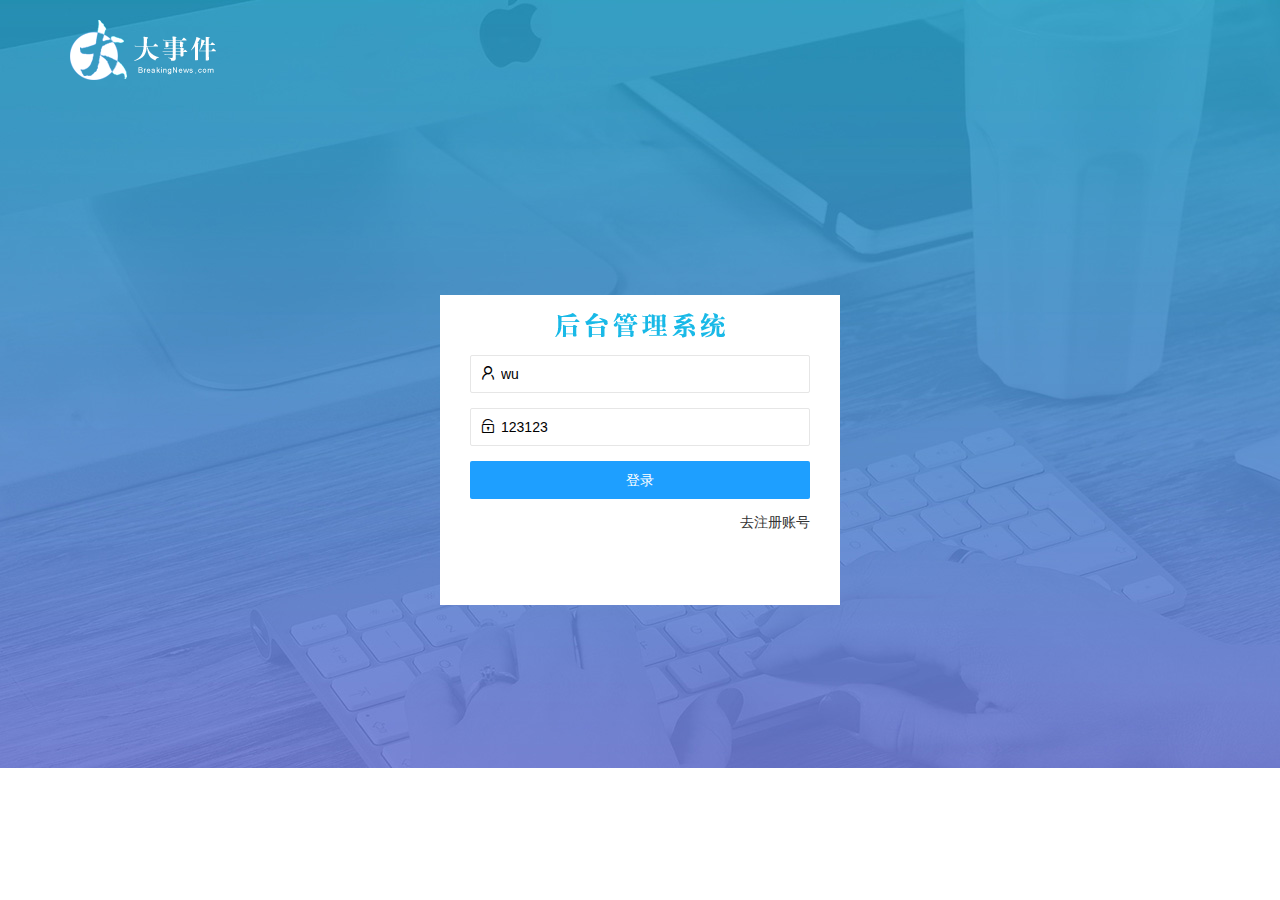
==== commit cce0ffe6: "个人中心功能完成" ====
--- a/login.html
+++ b/login.html
@@ -27,13 +27,13 @@
                 <form class="layui-form" id="form-login" action="">
                     <div class="layui-form-item">
                         <i class="layui-icon layui-icon-username"></i>
-                        <input type="text" name="username" required lay-verify="required" placeholder="请输入用户名"
-                            autocomplete="off" class="layui-input">
+                        <input type="text" value="wu" name="username" required lay-verify="required"
+                            placeholder="请输入用户名" autocomplete="off" class="layui-input">
                     </div>
                     <div class="layui-form-item">
                         <i class="layui-icon layui-icon-password"></i>
-                        <input type="text" name="password" required lay-verify="required|pwd" placeholder="请输入密码"
-                            autocomplete="off" class="layui-input">
+                        <input type="text" value="123123" name="password" required lay-verify="required|pwd"
+                            placeholder="请输入密码" autocomplete="off" class="layui-input">
                     </div>
                     <div class="layui-form-item">
                         <button class="layui-btn layui-btn-normal layui-btn-fluid" lay-submit
